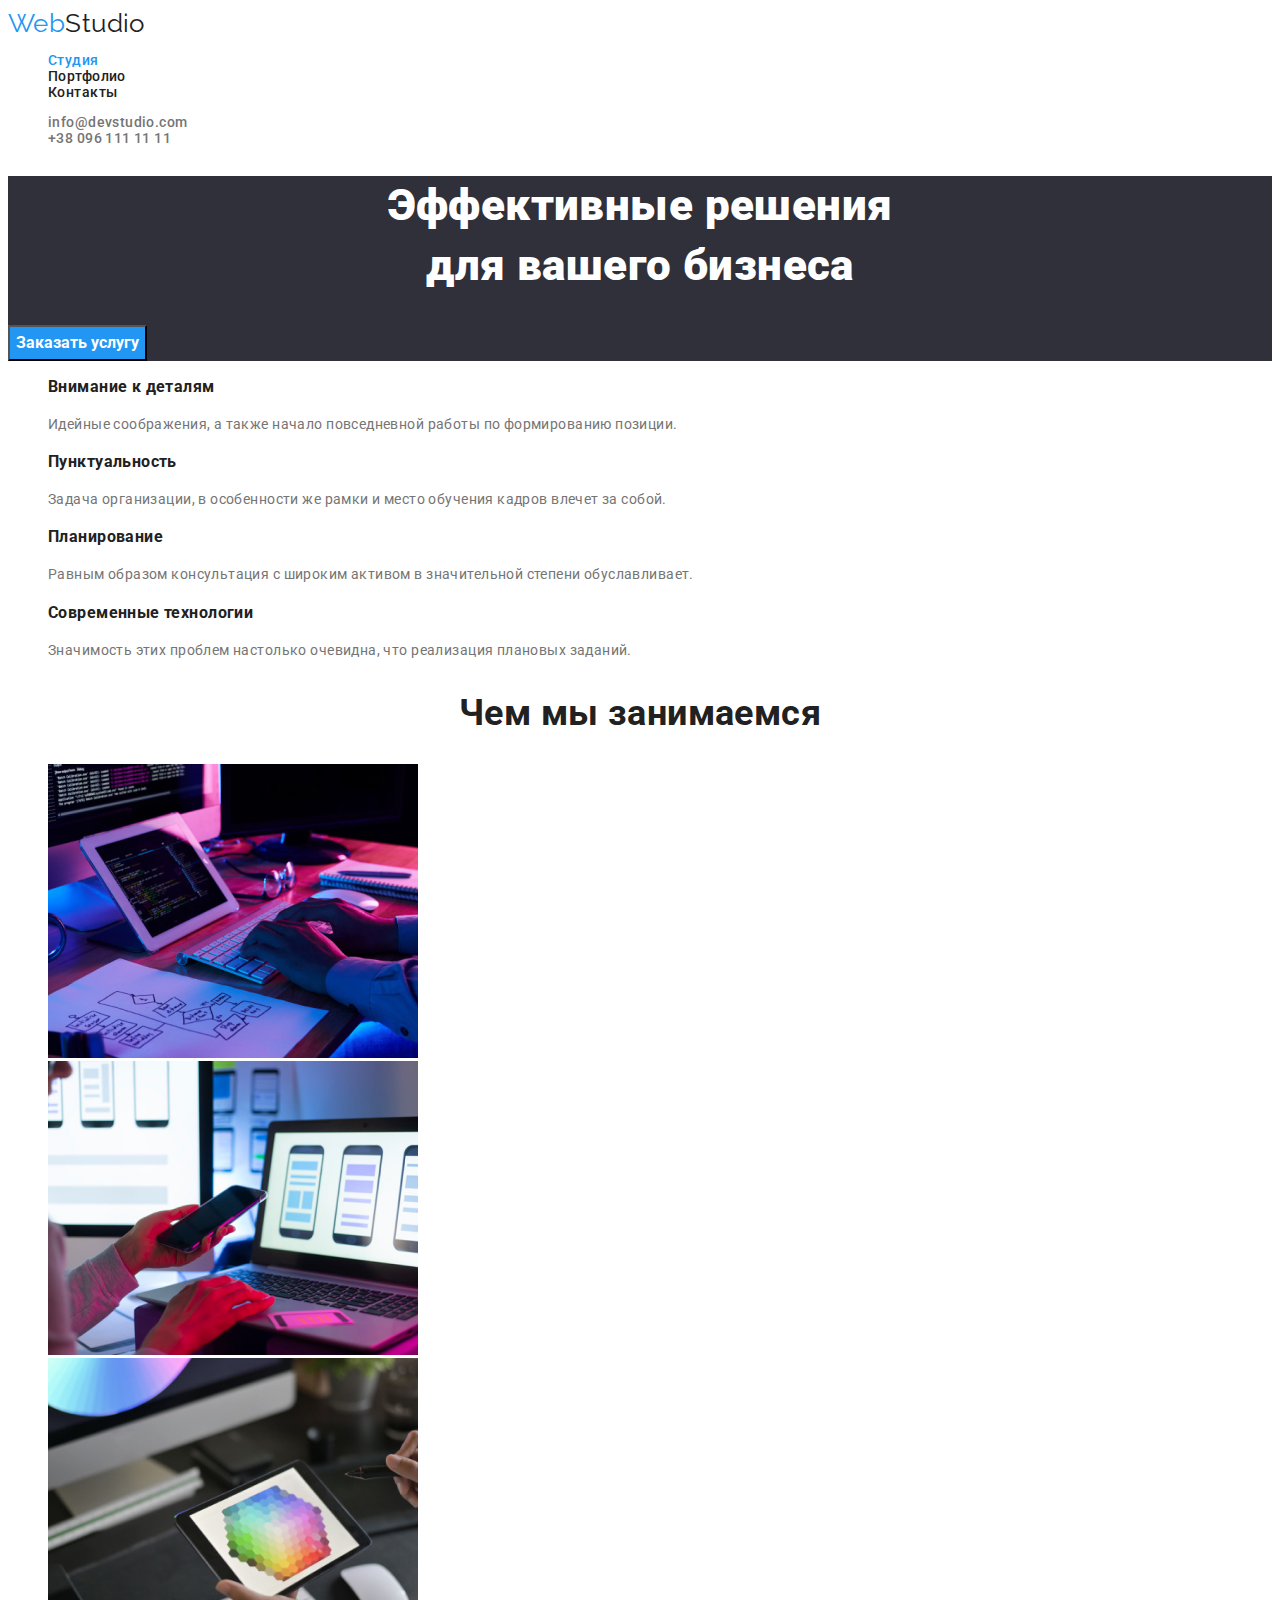
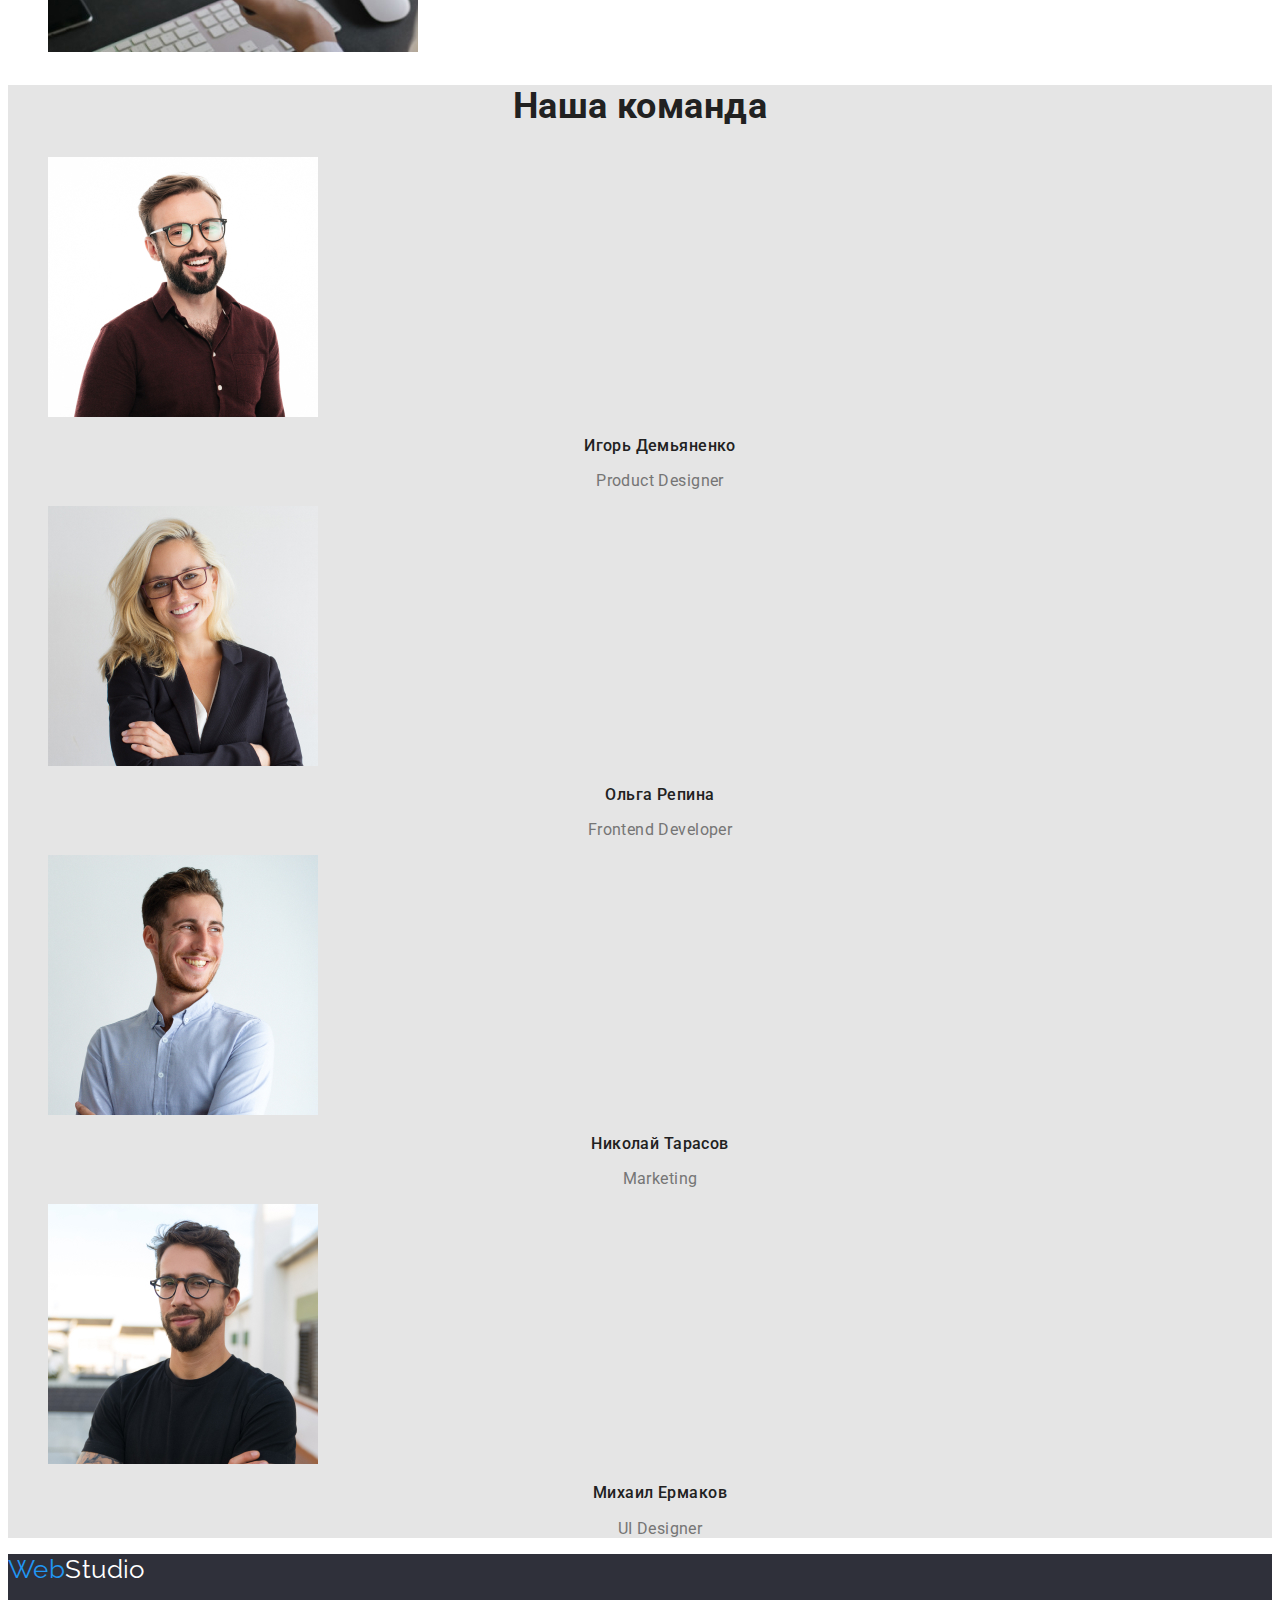
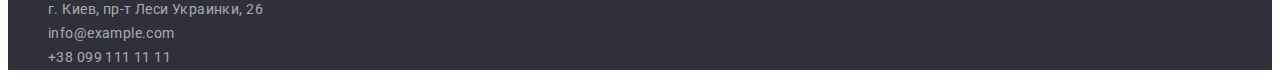
==== index.html @ 7f0fa945 "=" ====
<!DOCTYPE html>
<html lang="ru">

<head>
    <meta charset="UTF-8">
    <meta http-equiv="X-UA-Compatible" content="IE=edge">
    <meta name="viewport" content="width=device-width, initial-scale=1.0">
    <title>studia</title>
    <link rel="preconnect" href="https://fonts.googleapis.com">
    <link rel="preconnect" href="https://fonts.gstatic.com" crossorigin>
    <link href="https://fonts.googleapis.com/css2?family=Raleway:wght@700&family=Roboto:wght@400;500;700;900&display=swap"
        rel="stylesheet">

    <link rel="stylesheet" href="./css/styles.css">
</head>

<body>
    <header>
        <nav>

            <a href="" class="logo">Web<span class="logo-style">Studio</span> </a>

            <ul class="site-nav list">
                <li><a href="" class="curent link">Студия</a></li>
                <li><a href="./portfolio.html" class="link">Портфолио</a></li>
                <li><a href="" class="link">Контакты</a></li>
            </ul>
        </nav>

        <ul class="auth-nav list">
            <li><a href="mailto:info@devstudio.com" class="link">info@devstudio.com</a></li>
            <li><a href="tel:380961111111" class="link">+38 096 111 11 11</a></li>
        </ul>
 
    </header>

    <main>
        
            <section class="hero">
                <h1 class="hero-title">Эффективные решения<br>для вашего бизнеса</h1>
                <button type="button" class="button">Заказать услугу</button>
            </section>
        <section class="section">
            <h2 class="section-title visually-hidden">принципи роботи</h2>

            <ul class="feature-list list">
                <li>
                    <h3 class="title">Внимание к деталям</h3>
                    <p class="text-list">Идейные соображения, а также начало повседневной работы по формированию позиции.</p>
                </li>
                <li>
                    <h3 class="title">Пунктуальность</h3>
                    <p class="text-list">Задача организации, в особенности же рамки и место обучения кадров влечет за собой.</p>
                </li>
                <li>
                    <h3 class="title">Планирование</h3>
                    <p class="text-list">Равным образом консультация с широким активом в значительной степени обуславливает.</p>
                </li>
                <li>
                    <h3 class="title">Современные технологии</h3>
                    <p class="text-list">Значимость этих проблем настолько очевидна, что реализация плановых заданий.</p>
                </li>
            </ul>
        </section>

        <section class="section">
            <h2 class="section-title">Чем мы занимаемся</h2>
            <ul class="list">
                <li>
                    <img src="./images/code.jpg" alt="набір коду" width="370">
                </li>
                <li>
                    <img src="./images/box.jpg" alt="екран монітора" width="370">
                </li>
                <li>
                    <img src="./images/box2.jpg" alt="планшет" width="370">
                </li>
            </ul>
        </section>


        <section class="section-team">
            <h2 class="section-title">Наша команда</h2>
            <ul class="list">
                <li>
                    <img src="./images/teamcard1.jpg" alt=" виробничий дизайнер" width="270">
                    <h3 class="name">Игорь Демьяненко</h3>
                    <p class="text">Product Designer</p>
                </li>
                <li>
                    <img src="./images/teamcard2.jpg" alt="фронтальний розробник" width="270">
                    <h3 class="name">Ольга Репина</h3>
                    <p class="text">Frontend Developer</p>
                </li>
                <li>
                    <img src="./images/teamcard3.jpg" alt="маркетолог" width="270">
                    <h3 class="name">Николай Тарасов</h3>
                    <p class="text">Marketing</p>
                </li>
                <li>
                    <img src="./images/teamcard4.jpg" alt="дизайнер інтерфейсу користувача" width="270">
                    <h3 class="name">Михаил Ермаков</h3>
                    <p class="text">UI Designer</p>
                </li>
            </ul>
        </section>


    </main>
    <footer class="page-footer">


        <a href="" class="logo">Web<span class="logo-styles">Studio</span></a>


        <address class="footer">
            <ul class="list">
                <li><a class="link" href="https://goo.gl/maps/KUDZ7jg5zBTHiaKc9" target="_blank" rel="noopener noreferrer">г. Киев, пр-т Леси Украинки, 26</a> </li>
                <li><a class="link" href="mailto:info@example.com">info@example.com</a></li>
                <li><a class="link" href="tel:+380991111111">+38 099 111 11 11</a></li>
            </ul>
        </address>

    </footer>

</body>

</html>
---- css/styles.css ----
:root {
  --primary-text-color: #212121;
  --accent-color: #2196f3;
  --title-text-color: #757575;
  --primary-bcr-color: #e5e5e5;
  --primary-white-color: #ffffff;
  --primary-bcrr-color: #f5f4fa;
  --color-address: rgba(255, 255, 255, 0.6);
  --bcr-footer: #2f303a;
  --btn-hov-foc-color: #2196f3;
}

body {
  background-color: var(--primary-white-color);
  color: var(--primary-text-color);

  font-size: 14px;
  font-family: Roboto, sans-serif;
  letter-spacing: 0.03em;
}
.list {
  list-style: none;
}

.logo {
  font-family: Raleway, cursive;
  color: var(--accent-color);
  text-decoration: none;

  font-size: 26px;
  line-height: 1.19;
}
.logo-style {
  color: var(--primary-text-color);
}
.site-nav .link {
  text-decoration: none;
}
.site-nav .link.curent {
  color: var(--accent-color);
}
.site-nav .link:focus,
.site-nav .link:hover {
  color: var(--accent-color);
}
.auth-nav .link:focus,
.auth-nav .link:hover {
  color: var(--accent-color);
}

.site-nav .link {
  color: var(--primary-text-color);
}
.site-nav,
.section-title {
  color: var(--primary-text-color);
}
.auth-nav .link {
  text-decoration: none;

  color: var(--title-text-color);
}
.auth-nav,
.site-nav {
  font-weight: 500;
  line-height: 1.14;
}

/* Герой */

.hero {
  background-color: var(--bcr-footer);
}
.hero-title {
  color: var(--primary-white-color);

  font-weight: 900;
  font-size: 44px;
  line-height: 1.36;
  text-align: center;
}
.button {
  background-color: var(--accent-color);
  color: var(--primary-white-color);

  cursor: pointer;

  font-family: inherit;
  font-weight: 700;
  font-size: 16px;
  line-height: 1.87;
  display: flex;
  align-items: center;
  text-align: center;
}

.button:hover,
.button:focus {
  color: var(--btn-hov-foc-color);
}
/* ПРИНЦИПИ РОБОТИ */

.visually-hidden {
  position: absolute;
  width: 1px;
  height: 1px;
  margin: -1px;
  padding: 0;
  overflow: hidden;
  border: 0;
  clip: rect(0 0 0 0);
}

.feature-list .title {
  color: var(--primary-text-color);

  font-weight: 700;
  line-height: 1.14;
}

.text,
.text-list {
  color: var(--title-text-color);
}

.text-list {
  line-height: 1.71;
}

.text {
  font-size: 16px;
  line-height: 1.19;
  text-align: center;
}
/* Чем мы занимаемся */

.section-title {
  color: var(--primary-text-color);

  font-weight: 700;
  font-size: 36px;
  line-height: 1.17;
  text-align: center;
}

/* Наша команда */

.name {
  font-weight: 500;
  font-size: 16px;
  line-height: 1.19;
  text-align: center;
}

.section-team {
  background-color: var(--primary-bcr-color);
}

/* Футер */

.page-footer {
  background-color: var(--bcr-footer);
}
.logo-styles {
  color: var(--primary-white-color);
}

.footer {
  font-style: normal;
  font-size: 14px;
  line-height: 1.71;
}
.footer .link {
  text-decoration: none;
}
.footer .link {
  color: var(--color-address);
}

.footer .link:hover,
.footer .link:focus {
  color: var(--primary-white-color);
}

/* portfolio */

.item-button {
  color: var(--primary-text-color);

  font-family: inherit;
  font-style: normal;
  font-weight: 500;
  font-size: 16px;
  line-height: 1.62;
}

.project-title {
  color: var(--primary-text-color);

  font-weight: 700;
  font-size: 18px;
  line-height: 2;
  letter-spacing: 0.06em;
}
.project .link {
  text-decoration: none;
}

.project-text {
  color: var(--title-text-color);
  font-size: 16px;
  line-height: 1.87;
}

.item-button:focus,
.item-button:hover {
  color: var(--primary-white-color);
  background-color: var(--accent-color);

  cursor: pointer;
}
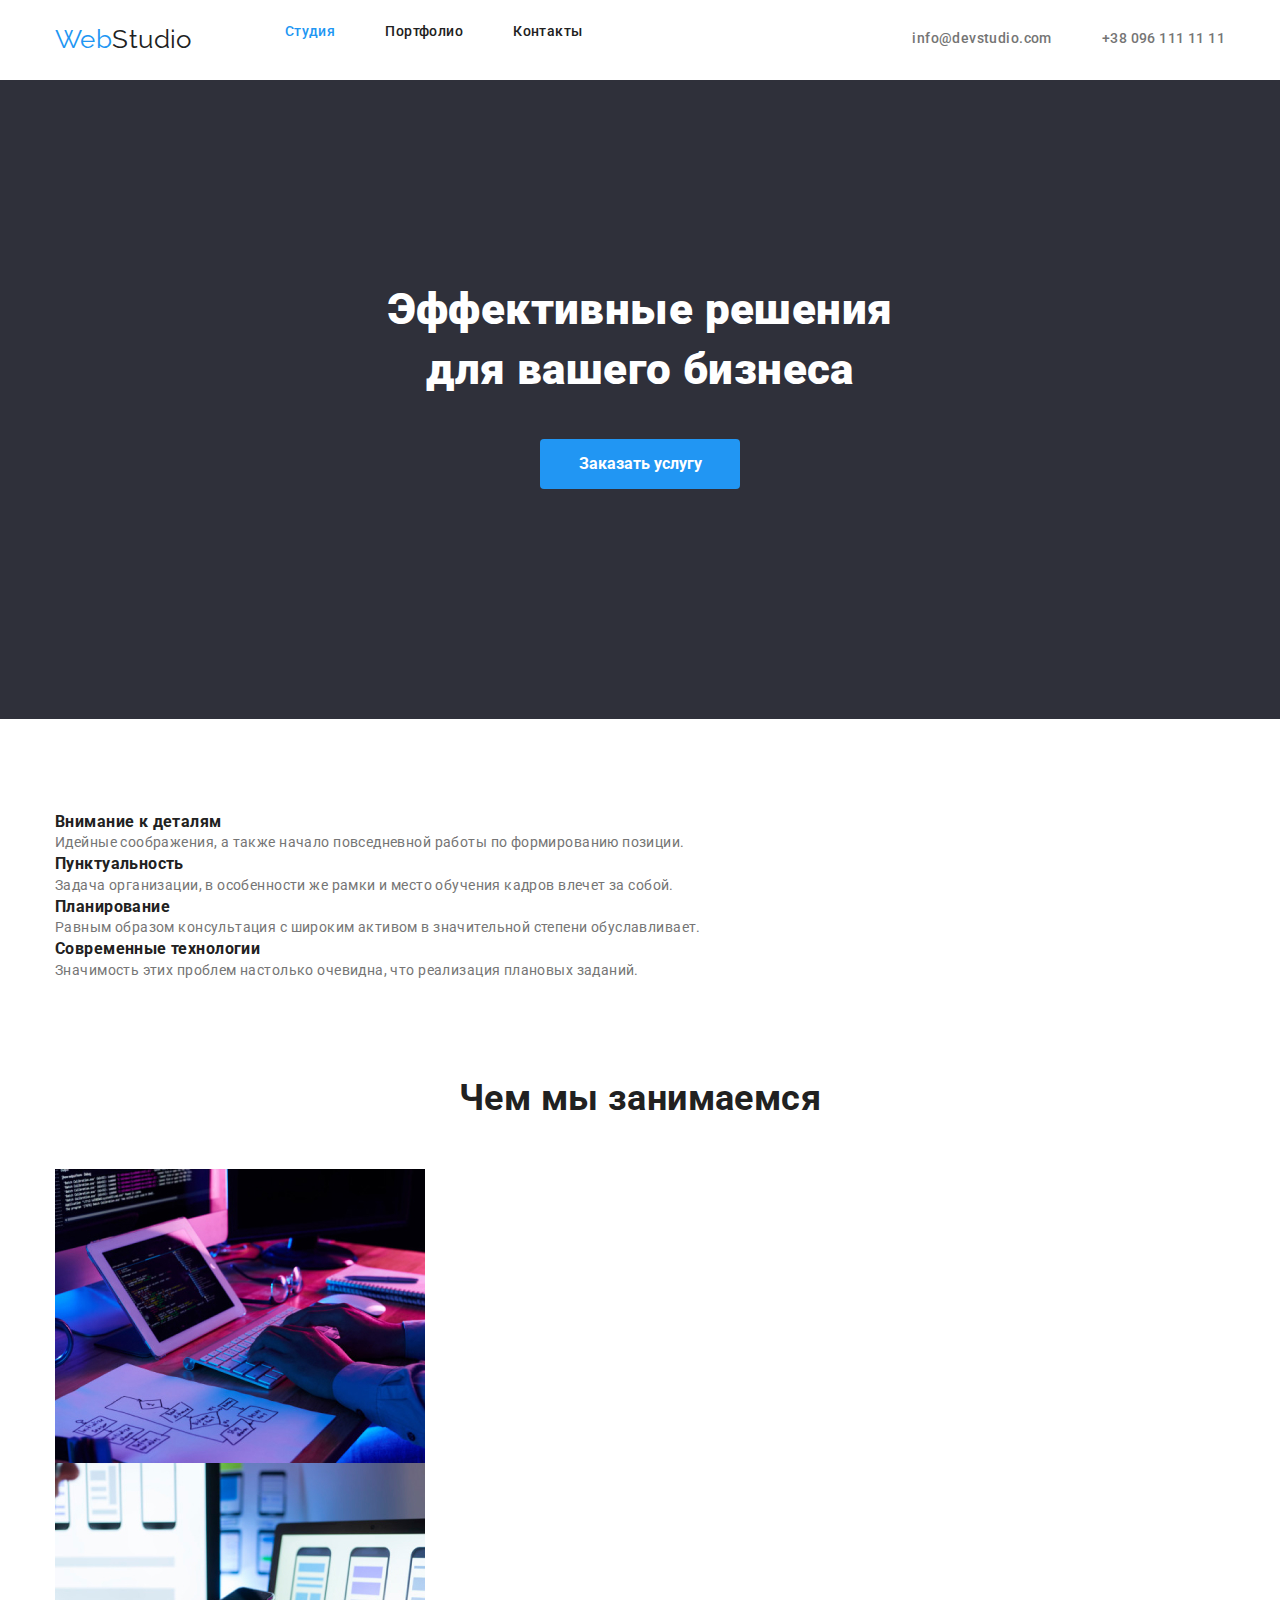
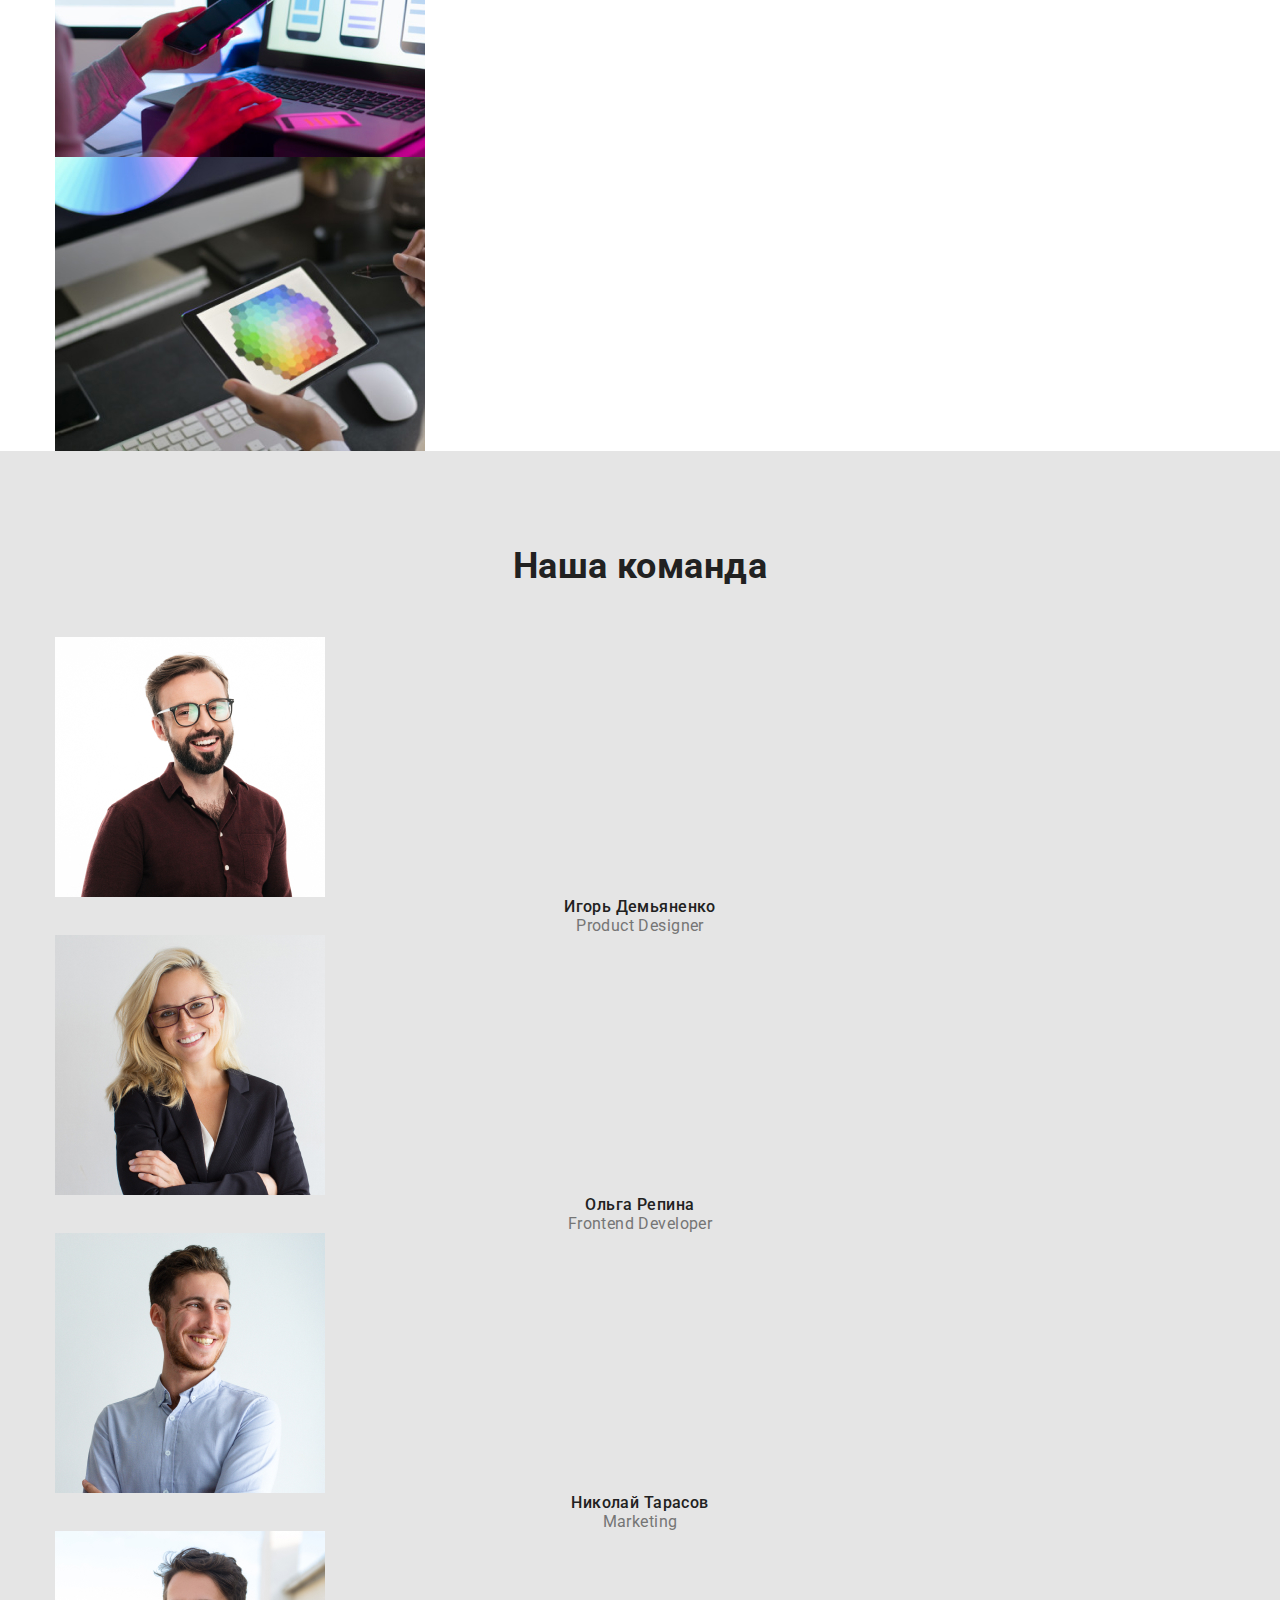
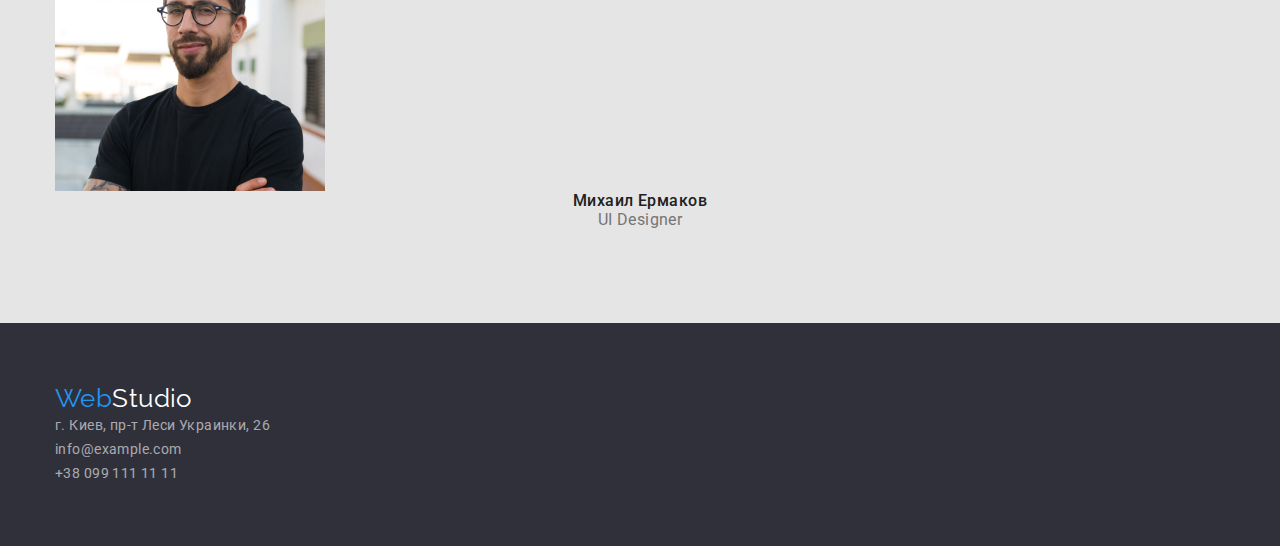
==== commit cd27b0be: "nav" ====
--- a/index.html
+++ b/index.html
@@ -10,39 +10,48 @@
     <link rel="preconnect" href="https://fonts.gstatic.com" crossorigin>
     <link href="https://fonts.googleapis.com/css2?family=Raleway:wght@700&family=Roboto:wght@400;500;700;900&display=swap"
         rel="stylesheet">
-
+    <link rel="stylesheet" href="https://cdnjs.cloudflare.com/ajax/libs/modern-normalize/1.1.0/modern-normalize.min.css">
     <link rel="stylesheet" href="./css/styles.css">
 </head>
 
 <body>
-    <header>
-        <nav>
+    <header class="header">
+        <div class="container header-container">
+        <nav class="header-list">
 
-            <a href="" class="logo">Web<span class="logo-style">Studio</span> </a>
+            <a href=""class="logo header-logo">Web<span class="logo-style">Studio</span> </a>
 
             <ul class="site-nav list">
-                <li><a href="" class="curent link">Студия</a></li>
-                <li><a href="./portfolio.html" class="link">Портфолио</a></li>
-                <li><a href="" class="link">Контакты</a></li>
+                <li class="header-item"><a href="" class="curent link">Студия</a></li>
+                <li class="header-item"><a href="./portfolio.html" class="link">Портфолио</a></li>
+                <li class="header-item"><a href="" class="link">Контакты</a></li>
             </ul>
         </nav>
-
+        
+        <div class="container-contact">
         <ul class="auth-nav list">
             <li><a href="mailto:info@devstudio.com" class="link">info@devstudio.com</a></li>
             <li><a href="tel:380961111111" class="link">+38 096 111 11 11</a></li>
         </ul>
+        </div>
+        </div>
  
     </header>
+    
 
     <main>
         
             <section class="hero">
+            <div class="container">
                 <h1 class="hero-title">Эффективные решения<br>для вашего бизнеса</h1>
                 <button type="button" class="button">Заказать услугу</button>
+            </div>
             </section>
+
         <section class="section">
+            <div class="container">
             <h2 class="section-title visually-hidden">принципи роботи</h2>
-
+    
             <ul class="feature-list list">
                 <li>
                     <h3 class="title">Внимание к деталям</h3>
@@ -61,10 +70,13 @@
                     <p class="text-list">Значимость этих проблем настолько очевидна, что реализация плановых заданий.</p>
                 </li>
             </ul>
+        </div>
         </section>
 
-        <section class="section">
+        <section class="section no-padding">
+            <div class="container">
             <h2 class="section-title">Чем мы занимаемся</h2>
+            
             <ul class="list">
                 <li>
                     <img src="./images/code.jpg" alt="набір коду" width="370">
@@ -76,10 +88,12 @@
                     <img src="./images/box2.jpg" alt="планшет" width="370">
                 </li>
             </ul>
+        </div>
         </section>
 
 
         <section class="section-team">
+            <div class="container">
             <h2 class="section-title">Наша команда</h2>
             <ul class="list">
                 <li>
@@ -103,12 +117,13 @@
                     <p class="text">UI Designer</p>
                 </li>
             </ul>
+        </div>
         </section>
 
 
     </main>
     <footer class="page-footer">
-
+        <div class="container">
 
         <a href="" class="logo">Web<span class="logo-styles">Studio</span></a>
 
@@ -120,6 +135,7 @@
                 <li><a class="link" href="tel:+380991111111">+38 099 111 11 11</a></li>
             </ul>
         </address>
+    </div>
 
     </footer>
 
--- a/css/styles.css
+++ b/css/styles.css
@@ -9,6 +9,22 @@
   --bcr-footer: #2f303a;
   --btn-hov-foc-color: #2196f3;
 }
+p,
+h1,
+h2,
+h3,
+h4,
+h5,
+h6 {
+  margin: 0;
+}
+ul {
+  margin: 0;
+  padding-left: 0;
+}
+img {
+  display: block;
+}
 
 body {
   background-color: var(--primary-white-color);
@@ -18,9 +34,38 @@
   font-family: Roboto, sans-serif;
   letter-spacing: 0.03em;
 }
+
+.container {
+  width: 1200px;
+  padding-left: 15px;
+  padding-right: 15px;
+  margin: 0 auto;
+}
+
 .list {
   list-style: none;
 }
+.header {
+  padding-top: 24px;
+  padding-bottom: 25px;
+}
+
+.header-container {
+  display: flex;
+  align-items: center;
+}
+.container-contact {
+  margin-left: auto;
+}
+.header-list {
+  display: flex;
+}
+.header-logo {
+  margin-right: 93px;
+}
+.header-item:not(:last-child) {
+  margin-right: 50px;
+}
 
 .logo {
   font-family: Raleway, cursive;
@@ -59,39 +104,48 @@
   text-decoration: none;
 
   color: var(--title-text-color);
+  margin-right: 0;
+  margin-left: 50px;
 }
 .auth-nav,
 .site-nav {
   font-weight: 500;
   line-height: 1.14;
+  display: flex;
 }
 
 /* Герой */
 
 .hero {
   background-color: var(--bcr-footer);
+  text-align: center;
+  padding-bottom: 200px;
+  padding-top: 200px;
 }
 .hero-title {
   color: var(--primary-white-color);
-
+  margin-bottom: 39px;
   font-weight: 900;
   font-size: 44px;
   line-height: 1.36;
-  text-align: center;
 }
 .button {
   background-color: var(--accent-color);
   color: var(--primary-white-color);
-
   cursor: pointer;
 
+  border: transparent;
+  border-radius: 4px;
+  padding: 10px 32px;
+  min-width: 200px;
+  margin-top: 0;
+  margin-bottom: 30px;
+
   font-family: inherit;
   font-weight: 700;
   font-size: 16px;
   line-height: 1.87;
-  display: flex;
   align-items: center;
-  text-align: center;
 }
 
 .button:hover,
@@ -117,7 +171,14 @@
   font-weight: 700;
   line-height: 1.14;
 }
-
+.section-team {
+  padding-bottom: 94px;
+  padding-top: 94px;
+}
+.section {
+  padding-top: 94px;
+  padding-bottom: 94px;
+}
 .text,
 .text-list {
   color: var(--title-text-color);
@@ -125,6 +186,7 @@
 
 .text-list {
   line-height: 1.71;
+  margin-top: 0;
 }
 
 .text {
@@ -133,7 +195,10 @@
   text-align: center;
 }
 /* Чем мы занимаемся */
-
+.no-padding {
+  padding-top: 0;
+  padding-bottom: 0;
+}
 .section-title {
   color: var(--primary-text-color);
 
@@ -141,6 +206,9 @@
   font-size: 36px;
   line-height: 1.17;
   text-align: center;
+
+  margin-top: 0;
+  margin-bottom: 50px;
 }
 
 /* Наша команда */
@@ -160,9 +228,14 @@
 
 .page-footer {
   background-color: var(--bcr-footer);
+
+  padding-top: 60px;
+  padding-bottom: 60px;
 }
 .logo-styles {
   color: var(--primary-white-color);
+
+  margin-bottom: 20px;
 }
 
 .footer {
@@ -172,6 +245,8 @@
 }
 .footer .link {
   text-decoration: none;
+  margin-top: 0;
+  margin-bottom: 9px;
 }
 .footer .link {
   color: var(--color-address);
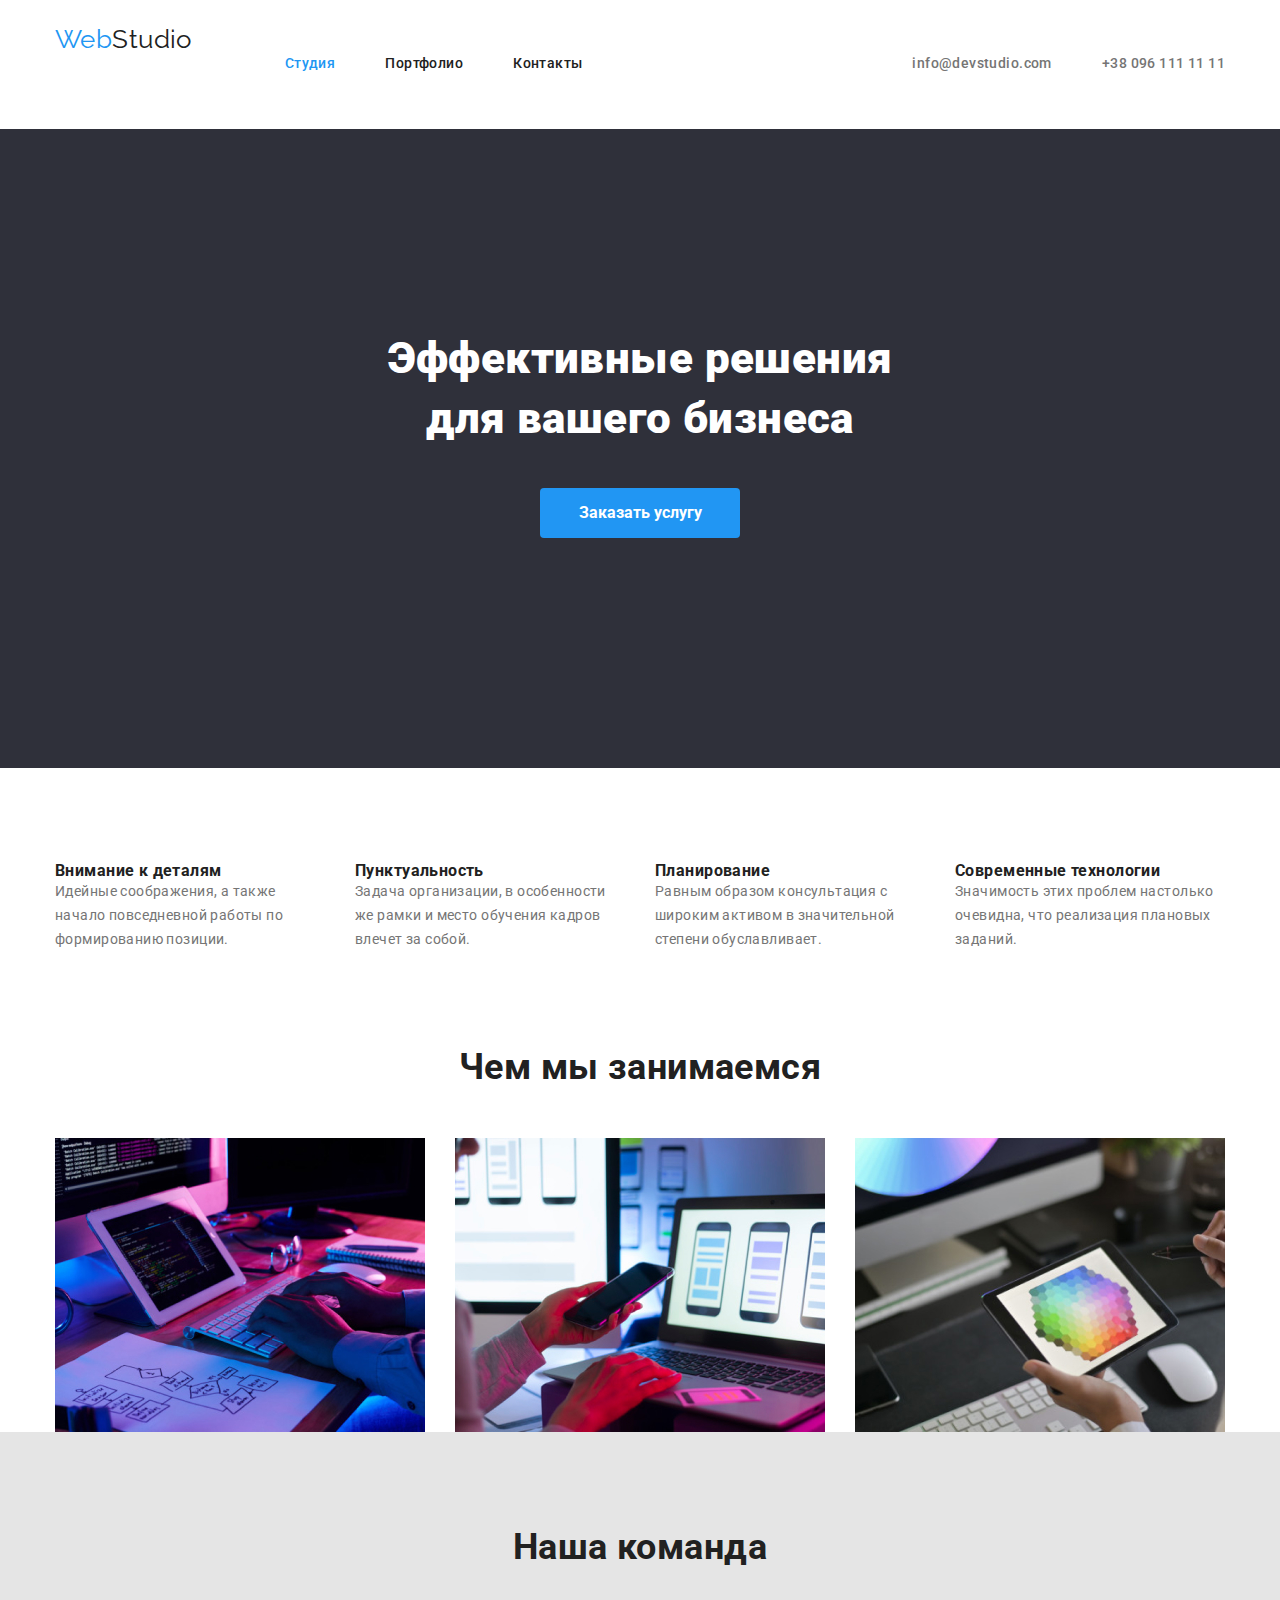
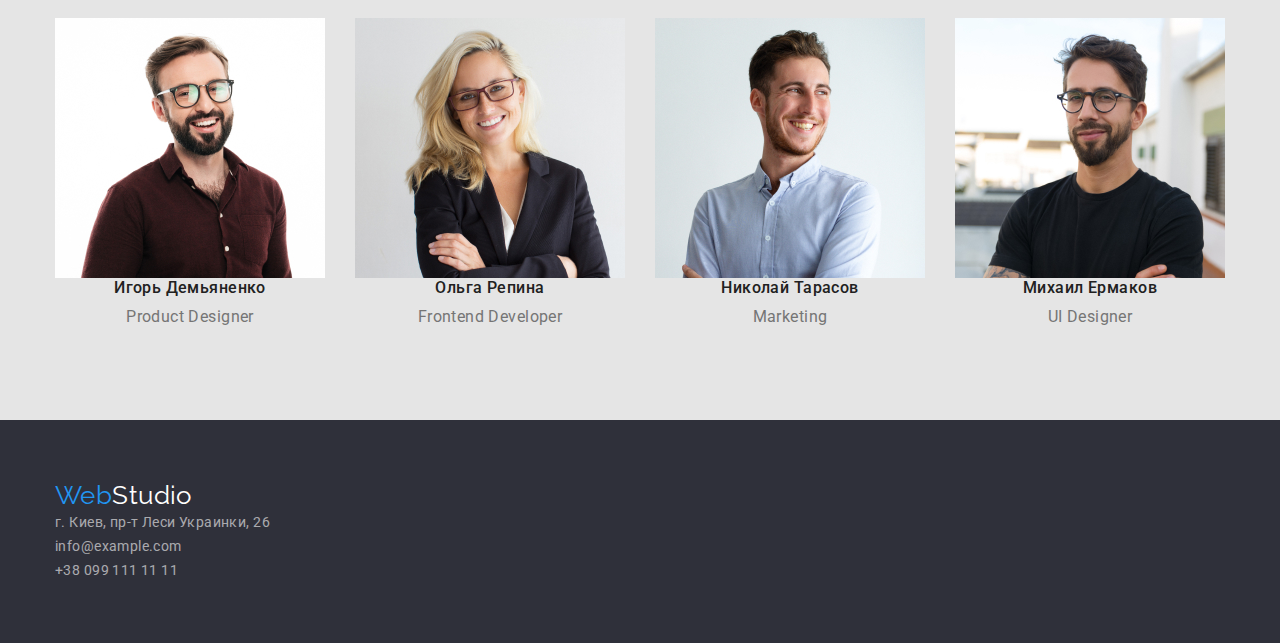
==== commit d7ab55de: "calc" ====
--- a/index.html
+++ b/index.html
@@ -30,8 +30,8 @@
         
         <div class="container-contact">
         <ul class="auth-nav list">
-            <li><a href="mailto:info@devstudio.com" class="link">info@devstudio.com</a></li>
-            <li><a href="tel:380961111111" class="link">+38 096 111 11 11</a></li>
+            <li class="header-item"><a href="mailto:info@devstudio.com" class="link">info@devstudio.com</a></li>
+            <li class="header-item"><a href="tel:380961111111" class="link">+38 096 111 11 11</a></li>
         </ul>
         </div>
         </div>
@@ -51,67 +51,65 @@
         <section class="section">
             <div class="container">
             <h2 class="section-title visually-hidden">принципи роботи</h2>
-    
             <ul class="feature-list list">
-                <li>
+                <li class="feature-item">
                     <h3 class="title">Внимание к деталям</h3>
                     <p class="text-list">Идейные соображения, а также начало повседневной работы по формированию позиции.</p>
                 </li>
-                <li>
+                <li class="feature-item">
                     <h3 class="title">Пунктуальность</h3>
                     <p class="text-list">Задача организации, в особенности же рамки и место обучения кадров влечет за собой.</p>
                 </li>
-                <li>
+                <li class="feature-item">
                     <h3 class="title">Планирование</h3>
                     <p class="text-list">Равным образом консультация с широким активом в значительной степени обуславливает.</p>
                 </li>
-                <li>
+                <li class="feature-item">
                     <h3 class="title">Современные технологии</h3>
                     <p class="text-list">Значимость этих проблем настолько очевидна, что реализация плановых заданий.</p>
                 </li>
             </ul>
-        </div>
         </section>
 
         <section class="section no-padding">
             <div class="container">
             <h2 class="section-title">Чем мы занимаемся</h2>
             
-            <ul class="list">
-                <li>
+            <ul class="list work-list">
+                <li class="work-item">
                     <img src="./images/code.jpg" alt="набір коду" width="370">
                 </li>
-                <li>
+                <li class="work-item">
                     <img src="./images/box.jpg" alt="екран монітора" width="370">
                 </li>
-                <li>
+                <li class="work-item">
                     <img src="./images/box2.jpg" alt="планшет" width="370">
                 </li>
             </ul>
-        </div>
+            </div>
         </section>
 
 
         <section class="section-team">
             <div class="container">
             <h2 class="section-title">Наша команда</h2>
-            <ul class="list">
-                <li>
+            <ul class="list team-list">
+                <li class="team-item">
                     <img src="./images/teamcard1.jpg" alt=" виробничий дизайнер" width="270">
                     <h3 class="name">Игорь Демьяненко</h3>
                     <p class="text">Product Designer</p>
                 </li>
-                <li>
+                <li class="team-item">
                     <img src="./images/teamcard2.jpg" alt="фронтальний розробник" width="270">
                     <h3 class="name">Ольга Репина</h3>
                     <p class="text">Frontend Developer</p>
                 </li>
-                <li>
+                <li class="team-item"> 
                     <img src="./images/teamcard3.jpg" alt="маркетолог" width="270">
                     <h3 class="name">Николай Тарасов</h3>
                     <p class="text">Marketing</p>
                 </li>
-                <li>
+                <li class="team-item">
                     <img src="./images/teamcard4.jpg" alt="дизайнер інтерфейсу користувача" width="270">
                     <h3 class="name">Михаил Ермаков</h3>
                     <p class="text">UI Designer</p>
--- a/css/styles.css
+++ b/css/styles.css
@@ -24,6 +24,7 @@
 }
 img {
   display: block;
+  max-width: 100%;
 }
 
 body {
@@ -57,6 +58,7 @@
 .container-contact {
   margin-left: auto;
 }
+
 .header-list {
   display: flex;
 }
@@ -92,8 +94,14 @@
 .auth-nav .link:hover {
   color: var(--accent-color);
 }
-
+.auth-nav {
+  margin-left: auto;
+}
 .site-nav .link {
+  display: block;
+  padding-top: 32px;
+  padding-bottom: 32px;
+
   color: var(--primary-text-color);
 }
 .site-nav,
@@ -104,9 +112,8 @@
   text-decoration: none;
 
   color: var(--title-text-color);
-  margin-right: 0;
-  margin-left: 50px;
-}
+}
+
 .auth-nav,
 .site-nav {
   font-weight: 500;
@@ -164,7 +171,17 @@
   border: 0;
   clip: rect(0 0 0 0);
 }
-
+.feature-list {
+  display: flex;
+  flex-wrap: wrap;
+  margin-bottom: -30px;
+  margin-right: -30px;
+}
+.feature-item {
+  width: calc(100% / 4 - 30px);
+  margin-bottom: 30px;
+  margin-right: 30px;
+}
 .feature-list .title {
   color: var(--primary-text-color);
 
@@ -211,6 +228,18 @@
   margin-bottom: 50px;
 }
 
+.work-list {
+  display: flex;
+  flex-wrap: wrap;
+  margin-left: -30px;
+  margin-bottom: -30px;
+}
+.work-item {
+  width: calc(100% / 3 -30px);
+  margin-left: 30px;
+  margin-bottom: 30px;
+}
+
 /* Наша команда */
 
 .name {
@@ -218,12 +247,25 @@
   font-size: 16px;
   line-height: 1.19;
   text-align: center;
+  margin-bottom: 10px;
+  margin-top: 0;
 }
 
 .section-team {
   background-color: var(--primary-bcr-color);
 }
 
+.team-list {
+  display: flex;
+  flex-wrap: wrap;
+  margin-left: -30px;
+  margin-bottom: -30px;
+}
+.team-item {
+  width: calc(100% / 4 - 30px);
+  margin-left: 30px;
+  margin-bottom: 30px;
+}
 /* Футер */
 
 .page-footer {
@@ -267,6 +309,10 @@
   font-weight: 500;
   font-size: 16px;
   line-height: 1.62;
+
+  padding: 6px 22px;
+  border-radius: 4px;
+  border: 1x solid transparent;
 }
 
 .project-title {
@@ -294,3 +340,24 @@
 
   cursor: pointer;
 }
+.item {
+  display: flex;
+  justify-content: center;
+
+  padding-bottom: 50px;
+  padding-top: 94px;
+}
+.buttons:not(:last-child) {
+  margin-right: 8px;
+}
+.project {
+  display: flex;
+  flex-wrap: wrap;
+  margin-left: -30px;
+  margin-bottom: -30px;
+}
+.project-item {
+  width: calc(100% / 4 - 30px);
+  margin-left: 30px;
+  margin-bottom: 30px;
+}
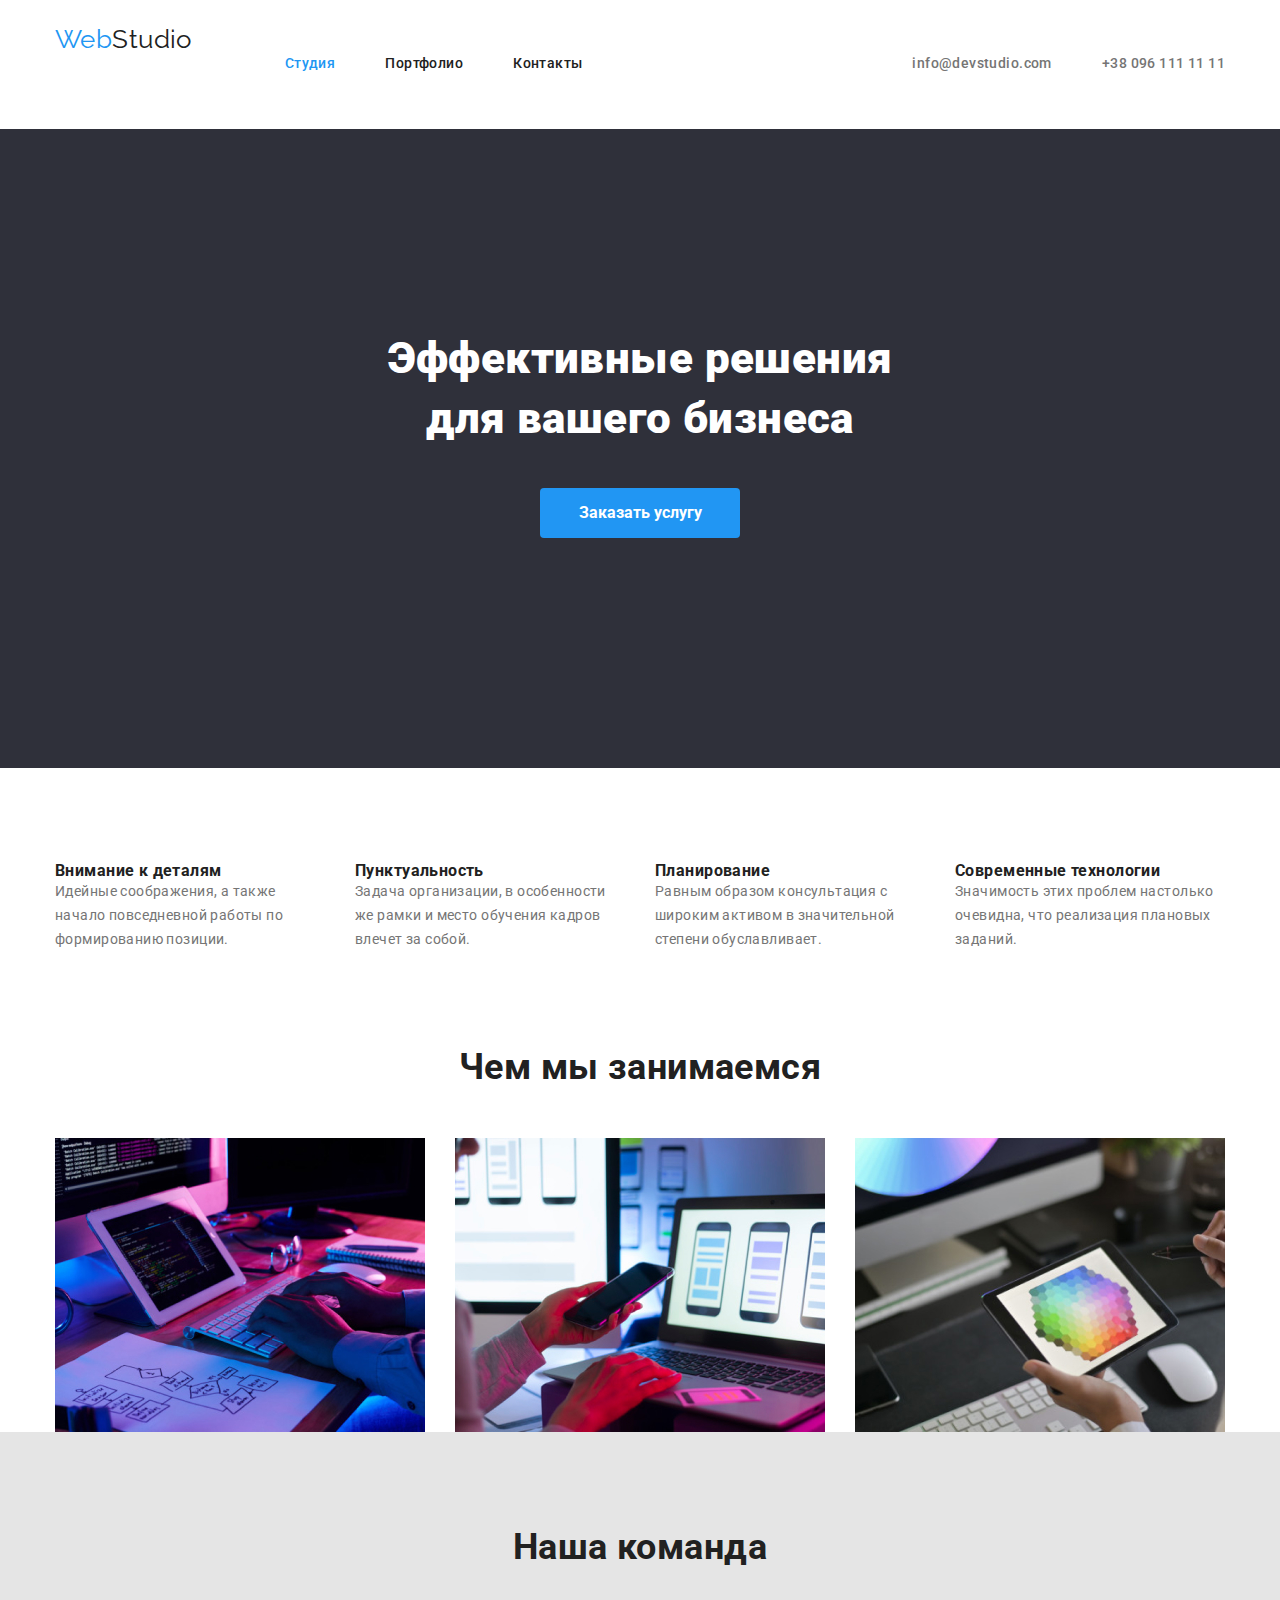
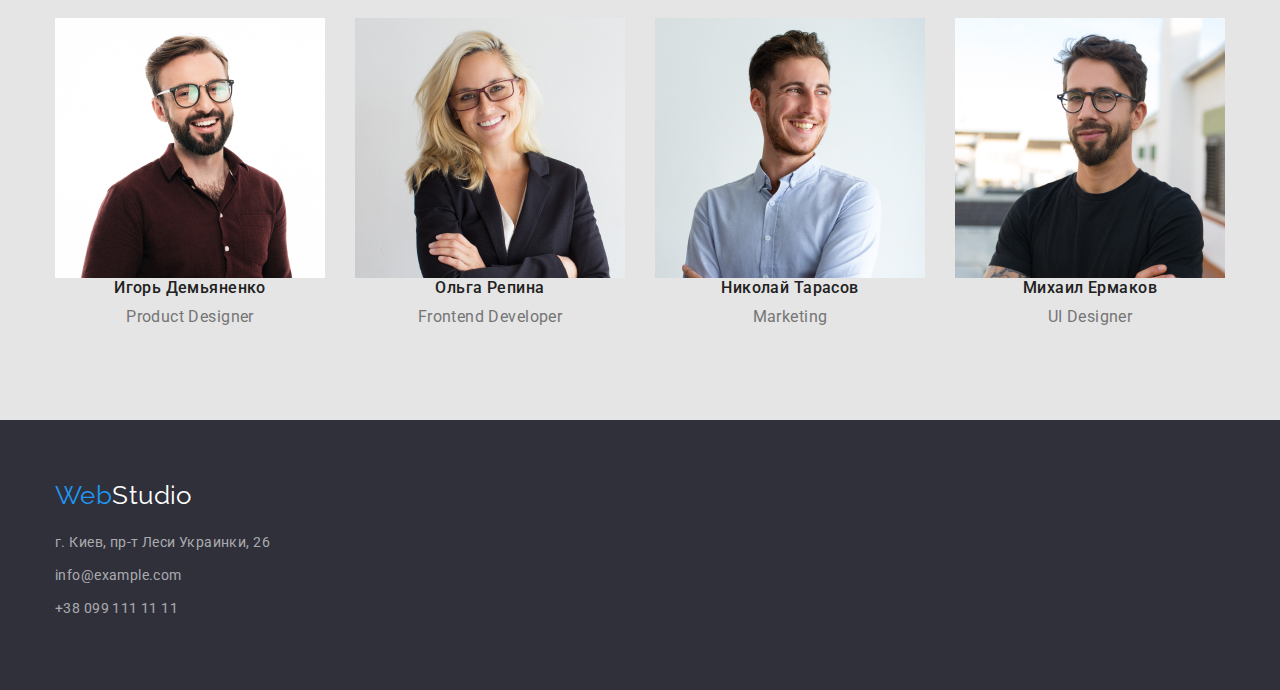
==== commit 75237d9b: "card" ====
--- a/index.html
+++ b/index.html
@@ -123,14 +123,14 @@
     <footer class="page-footer">
         <div class="container">
 
-        <a href="" class="logo">Web<span class="logo-styles">Studio</span></a>
+        <a href=""class="logo">Web<span class="logo-styles">Studio</span></a>
 
 
         <address class="footer">
             <ul class="list">
-                <li><a class="link" href="https://goo.gl/maps/KUDZ7jg5zBTHiaKc9" target="_blank" rel="noopener noreferrer">г. Киев, пр-т Леси Украинки, 26</a> </li>
-                <li><a class="link" href="mailto:info@example.com">info@example.com</a></li>
-                <li><a class="link" href="tel:+380991111111">+38 099 111 11 11</a></li>
+                <li class="footer-item"><a class="link" href="https://goo.gl/maps/KUDZ7jg5zBTHiaKc9" target="_blank" rel="noopener noreferrer">г. Киев, пр-т Леси Украинки, 26</a> </li>
+                <li class="footer-item"><a class="link" href="mailto:info@example.com">info@example.com</a></li>
+                <li class="footer-item"><a class="link" href="tel:+380991111111">+38 099 111 11 11</a></li>
             </ul>
         </address>
     </div>
--- a/css/styles.css
+++ b/css/styles.css
@@ -182,6 +182,9 @@
   margin-bottom: 30px;
   margin-right: 30px;
 }
+.item {
+  padding-bottom: 94px;
+}
 .feature-list .title {
   color: var(--primary-text-color);
 
@@ -276,10 +279,14 @@
 }
 .logo-styles {
   color: var(--primary-white-color);
-
-  margin-bottom: 20px;
-}
-
+}
+.footer {
+  margin-top: 20px;
+}
+
+.footer-item {
+  margin-bottom: 9px;
+}
 .footer {
   font-style: normal;
   font-size: 14px;
@@ -287,8 +294,6 @@
 }
 .footer .link {
   text-decoration: none;
-  margin-top: 0;
-  margin-bottom: 9px;
 }
 .footer .link {
   color: var(--color-address);
@@ -355,9 +360,21 @@
   flex-wrap: wrap;
   margin-left: -30px;
   margin-bottom: -30px;
+  padding-bottom: 94px;
 }
 .project-item {
-  width: calc(100% / 4 - 30px);
+  width: calc(100% / 3 - 30px);
   margin-left: 30px;
   margin-bottom: 30px;
 }
+
+.card {
+  border: 1px solid #eeeeee;
+  box-sizing: border-box;
+}
+.card-content {
+  padding: 20px 24px;
+}
+.project-title {
+  margin-bottom: 4px;
+}
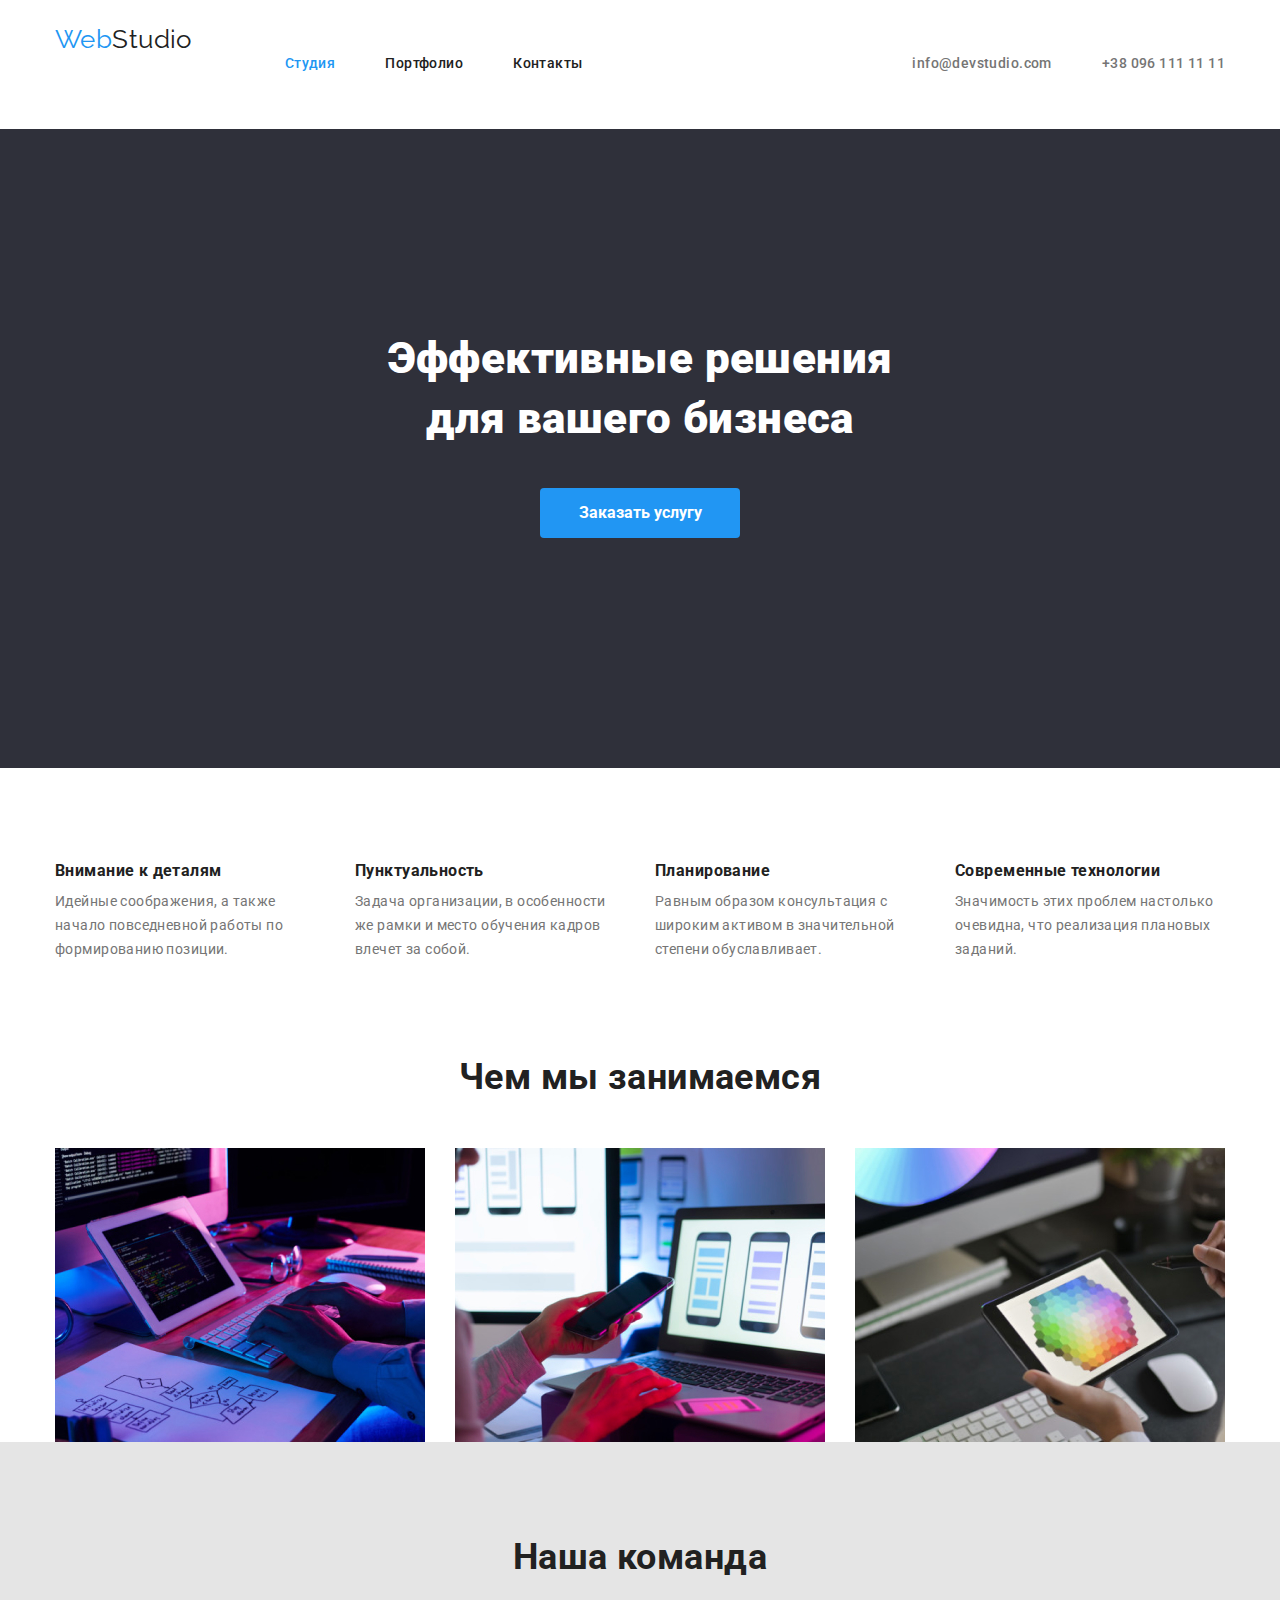
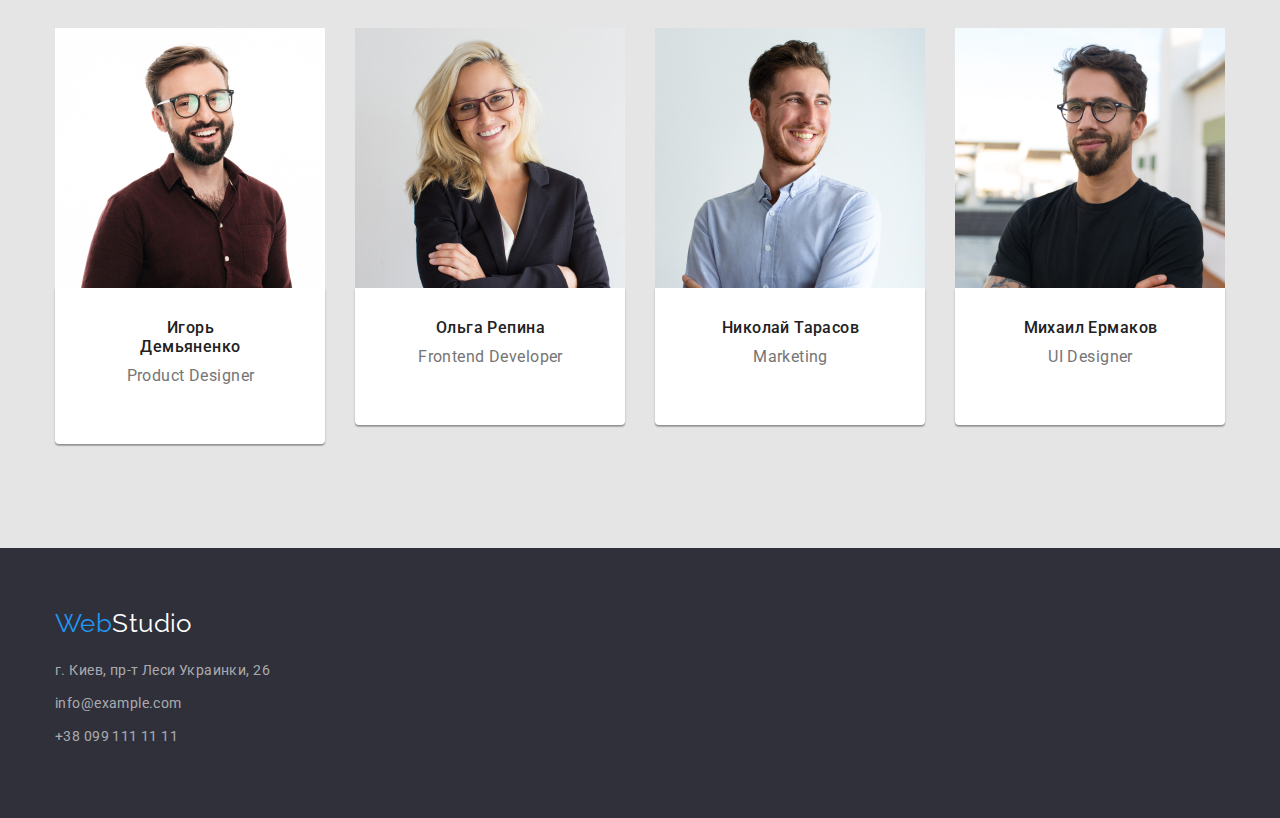
==== commit 6291fa19: "team" ====
--- a/index.html
+++ b/index.html
@@ -96,23 +96,34 @@
             <ul class="list team-list">
                 <li class="team-item">
                     <img src="./images/teamcard1.jpg" alt=" виробничий дизайнер" width="270">
-                    <h3 class="name">Игорь Демьяненко</h3>
+                    <div class="card-item">
+                        <h3 class="name">Игорь Демьяненко</h3>
                     <p class="text">Product Designer</p>
+                    </div>
                 </li>
                 <li class="team-item">
                     <img src="./images/teamcard2.jpg" alt="фронтальний розробник" width="270">
-                    <h3 class="name">Ольга Репина</h3>
-                    <p class="text">Frontend Developer</p>
+                    <div class="card-item">
+                        <h3 class="name">Ольга Репина</h3>
+                        <p class="text">Frontend Developer</p>
+                    </div>
+                   
                 </li>
                 <li class="team-item"> 
                     <img src="./images/teamcard3.jpg" alt="маркетолог" width="270">
-                    <h3 class="name">Николай Тарасов</h3>
-                    <p class="text">Marketing</p>
+                    <div class="card-item">
+                        <h3 class="name">Николай Тарасов</h3>
+                        <p class="text">Marketing</p>
+                    </div>
+                    
                 </li>
                 <li class="team-item">
                     <img src="./images/teamcard4.jpg" alt="дизайнер інтерфейсу користувача" width="270">
-                    <h3 class="name">Михаил Ермаков</h3>
-                    <p class="text">UI Designer</p>
+                    <div class="card-item">
+                        <h3 class="name">Михаил Ермаков</h3>
+                        <p class="text">UI Designer</p>
+                    </div>
+                   
                 </li>
             </ul>
         </div>
--- a/css/styles.css
+++ b/css/styles.css
@@ -191,6 +191,9 @@
   font-weight: 700;
   line-height: 1.14;
 }
+.title {
+  margin-bottom: 10px;
+}
 .section-team {
   padding-bottom: 94px;
   padding-top: 94px;
@@ -244,7 +247,14 @@
 }
 
 /* Наша команда */
-
+.card-item {
+  background-color: var(--primary-white-color);
+  border-radius: 0px 0px 4px 4px;
+  box-shadow: 0px 1px 3px rgba(0, 0, 0, 0.12), 0px 1px 1px rgba(0, 0, 0, 0.14),
+    0px 2px 1px rgba(0, 0, 0, 0.2);
+  margin-bottom: 10px;
+  padding: 30px 59px 59px 60px;
+}
 .name {
   font-weight: 500;
   font-size: 16px;
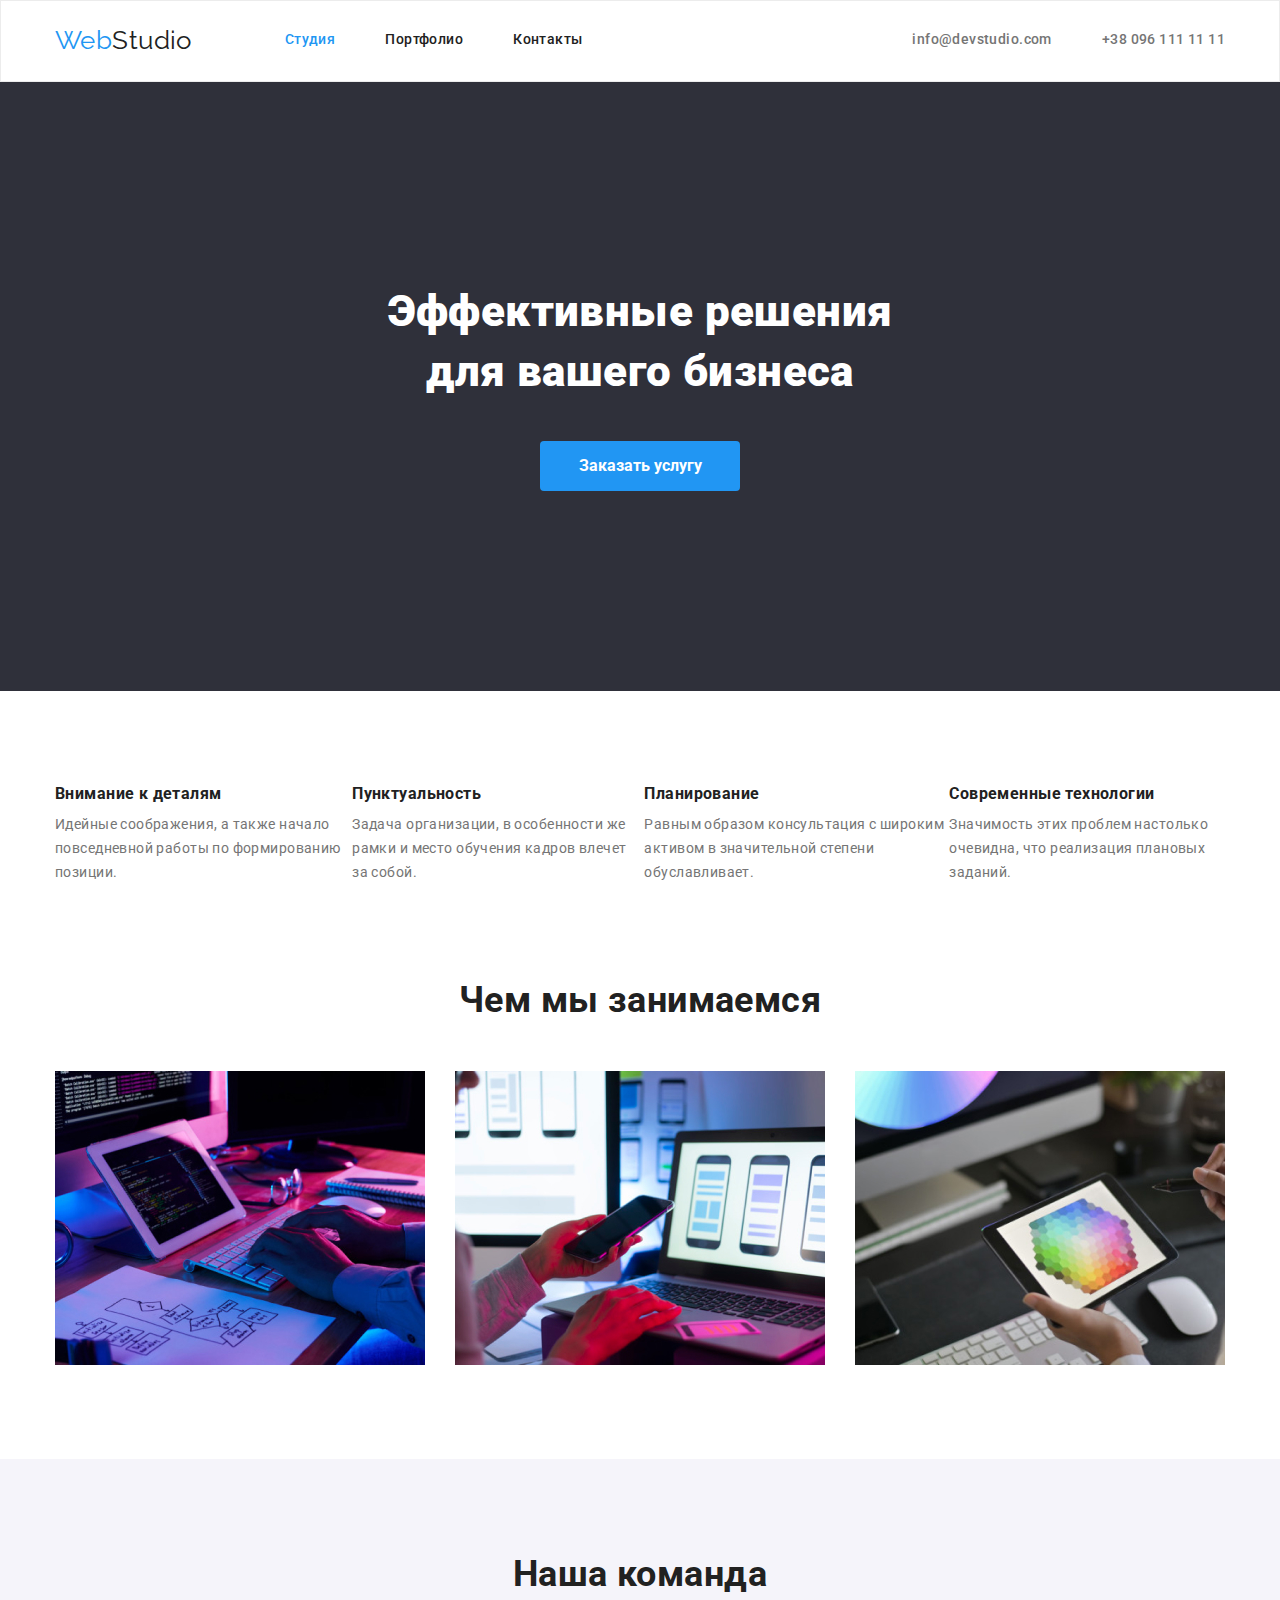
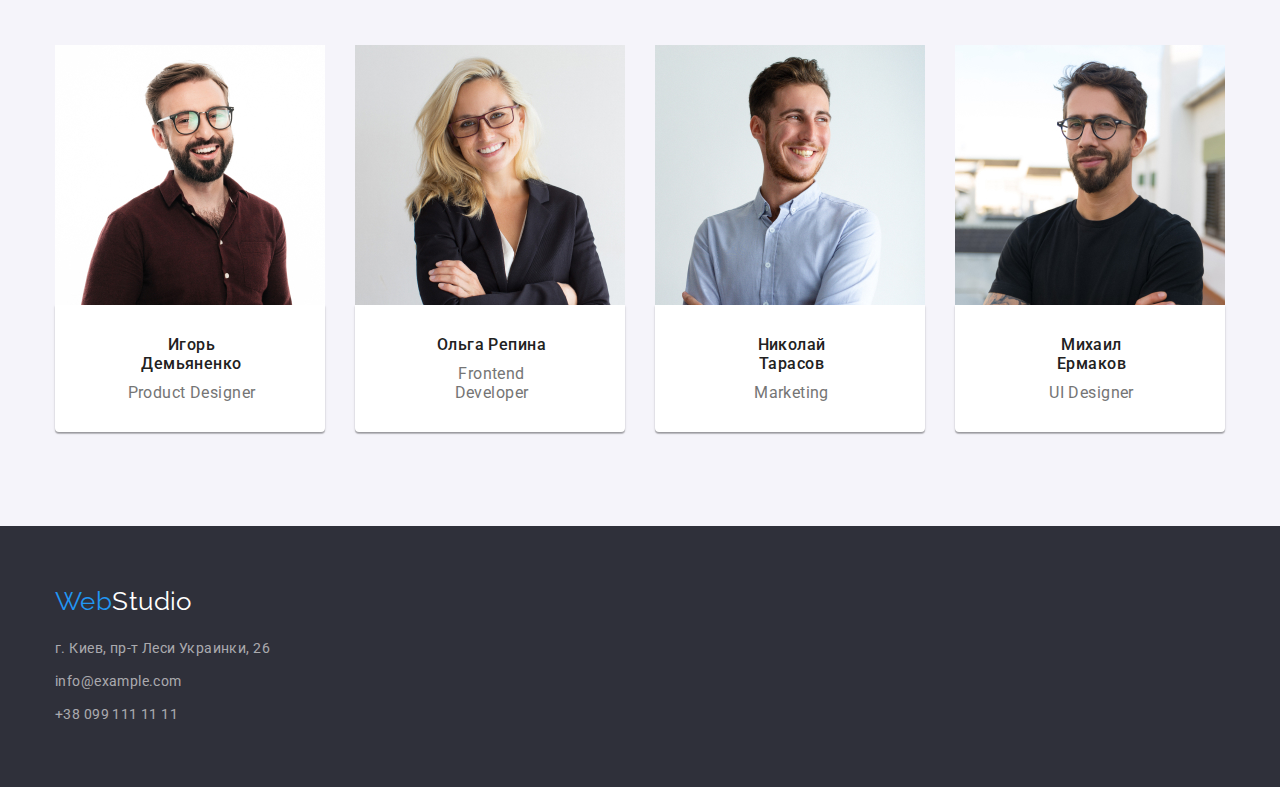
==== commit 9d9e85eb: "правки" ====
--- a/index.html
+++ b/index.html
@@ -141,7 +141,7 @@
             <ul class="list">
                 <li class="footer-item"><a class="link" href="https://goo.gl/maps/KUDZ7jg5zBTHiaKc9" target="_blank" rel="noopener noreferrer">г. Киев, пр-т Леси Украинки, 26</a> </li>
                 <li class="footer-item"><a class="link" href="mailto:info@example.com">info@example.com</a></li>
-                <li class="footer-item"><a class="link" href="tel:+380991111111">+38 099 111 11 11</a></li>
+                <li><a class="link" href="tel:+380991111111">+38 099 111 11 11</a></li>
             </ul>
         </address>
     </div>
--- a/css/styles.css
+++ b/css/styles.css
@@ -4,10 +4,11 @@
   --title-text-color: #757575;
   --primary-bcr-color: #e5e5e5;
   --primary-white-color: #ffffff;
-  --primary-bcrr-color: #f5f4fa;
+  --primary-bcrr-color: #8680a3;
   --color-address: rgba(255, 255, 255, 0.6);
   --bcr-footer: #2f303a;
   --btn-hov-foc-color: #2196f3;
+  --bcg-team: #f5f4fa;
 }
 p,
 h1,
@@ -17,6 +18,7 @@
 h5,
 h6 {
   margin: 0;
+  padding: 0;
 }
 ul {
   margin: 0;
@@ -25,6 +27,7 @@
 img {
   display: block;
   max-width: 100%;
+  height: auto;
 }
 
 body {
@@ -49,6 +52,7 @@
 .header {
   padding-top: 24px;
   padding-bottom: 25px;
+  border: 1px solid #ececec;
 }
 
 .header-container {
@@ -61,6 +65,7 @@
 
 .header-list {
   display: flex;
+  align-items: center;
 }
 .header-logo {
   margin-right: 93px;
@@ -89,6 +94,7 @@
 .site-nav .link:focus,
 .site-nav .link:hover {
   color: var(--accent-color);
+  align-items: center;
 }
 .auth-nav .link:focus,
 .auth-nav .link:hover {
@@ -99,8 +105,6 @@
 }
 .site-nav .link {
   display: block;
-  padding-top: 32px;
-  padding-bottom: 32px;
 
   color: var(--primary-text-color);
 }
@@ -119,6 +123,7 @@
   font-weight: 500;
   line-height: 1.14;
   display: flex;
+  align-items: center;
 }
 
 /* Герой */
@@ -135,6 +140,7 @@
   font-weight: 900;
   font-size: 44px;
   line-height: 1.36;
+  text-transform: aporcase;
 }
 .button {
   background-color: var(--accent-color);
@@ -146,7 +152,6 @@
   padding: 10px 32px;
   min-width: 200px;
   margin-top: 0;
-  margin-bottom: 30px;
 
   font-family: inherit;
   font-weight: 700;
@@ -173,18 +178,10 @@
 }
 .feature-list {
   display: flex;
-  flex-wrap: wrap;
-  margin-bottom: -30px;
-  margin-right: -30px;
-}
-.feature-item {
-  width: calc(100% / 4 - 30px);
-  margin-bottom: 30px;
-  margin-right: 30px;
-}
-.item {
-  padding-bottom: 94px;
-}
+  justify-content: space-between;
+  width: 1.71;
+}
+
 .feature-list .title {
   color: var(--primary-text-color);
 
@@ -220,7 +217,6 @@
 /* Чем мы занимаемся */
 .no-padding {
   padding-top: 0;
-  padding-bottom: 0;
 }
 .section-title {
   color: var(--primary-text-color);
@@ -238,12 +234,10 @@
   display: flex;
   flex-wrap: wrap;
   margin-left: -30px;
-  margin-bottom: -30px;
 }
 .work-item {
   width: calc(100% / 3 -30px);
   margin-left: 30px;
-  margin-bottom: 30px;
 }
 
 /* Наша команда */
@@ -252,8 +246,7 @@
   border-radius: 0px 0px 4px 4px;
   box-shadow: 0px 1px 3px rgba(0, 0, 0, 0.12), 0px 1px 1px rgba(0, 0, 0, 0.14),
     0px 2px 1px rgba(0, 0, 0, 0.2);
-  margin-bottom: 10px;
-  padding: 30px 59px 59px 60px;
+  padding: 30px 67px 30px 70px;
 }
 .name {
   font-weight: 500;
@@ -265,19 +258,17 @@
 }
 
 .section-team {
-  background-color: var(--primary-bcr-color);
+  background-color: var(--bcg-team);
 }
 
 .team-list {
   display: flex;
   flex-wrap: wrap;
   margin-left: -30px;
-  margin-bottom: -30px;
 }
 .team-item {
   width: calc(100% / 4 - 30px);
   margin-left: 30px;
-  margin-bottom: 30px;
 }
 /* Футер */
 
@@ -327,9 +318,11 @@
 
   padding: 6px 22px;
   border-radius: 4px;
-  border: 1x solid transparent;
-}
-
+  border: none transparent;
+}
+.item {
+  margin-bottom: 50px;
+}
 .project-title {
   color: var(--primary-text-color);
 
@@ -355,12 +348,13 @@
 
   cursor: pointer;
 }
+.section-project {
+  margin-bottom: 50px;
+  padding-top: 94px;
+}
 .item {
   display: flex;
   justify-content: center;
-
-  padding-bottom: 50px;
-  padding-top: 94px;
 }
 .buttons:not(:last-child) {
   margin-right: 8px;
@@ -370,7 +364,6 @@
   flex-wrap: wrap;
   margin-left: -30px;
   margin-bottom: -30px;
-  padding-bottom: 94px;
 }
 .project-item {
   width: calc(100% / 3 - 30px);
@@ -378,13 +371,11 @@
   margin-bottom: 30px;
 }
 
-.card {
+.card-content {
+  padding: 20px 24px;
   border: 1px solid #eeeeee;
   box-sizing: border-box;
 }
-.card-content {
-  padding: 20px 24px;
-}
 .project-title {
   margin-bottom: 4px;
 }
